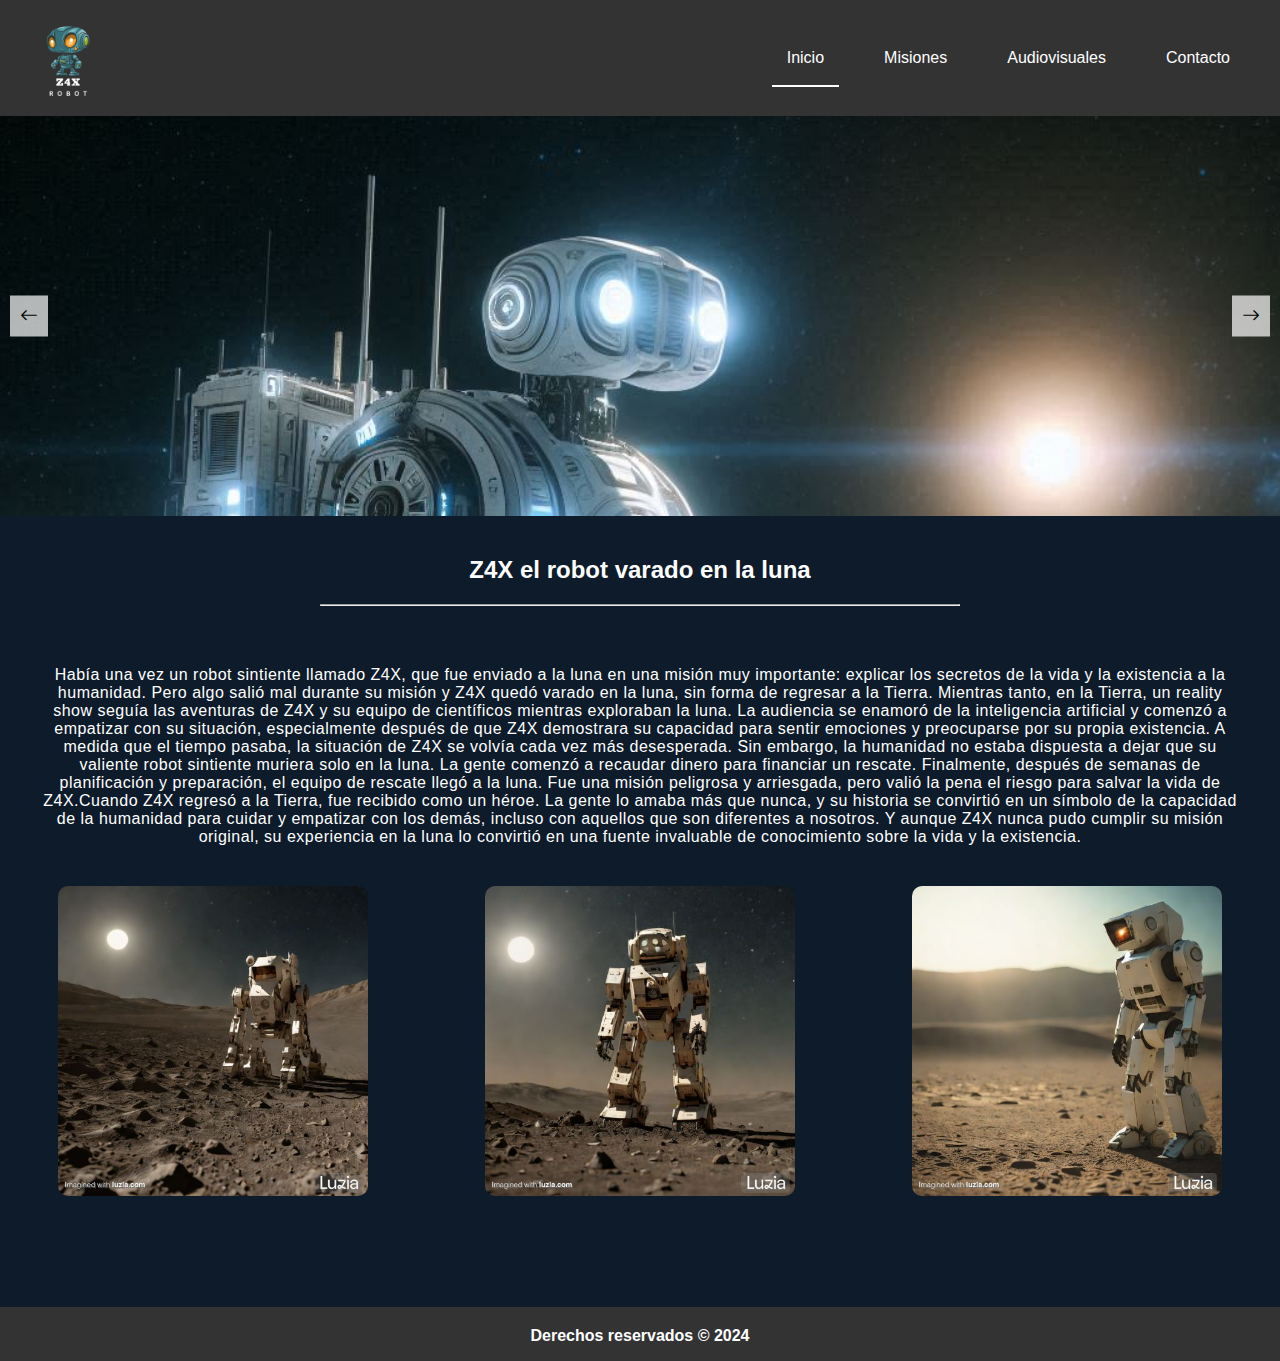
==== index.html @ 73c1279c "primer commit" ====
<!DOCTYPE html>
<html lang="en">

<head>
    <meta charset="UTF-8">
    <meta http-equiv="X-UA-Compatible" content="IE=edge">
    <meta name="viewport" content="width=device-width, initial-scale=1.0">
    <link rel="shortcut icon" href="/favicon.ico" type="image/x-icon">
    <title>Z4X, el robot</title>
    <link rel="stylesheet" href="https://cdn.jsdelivr.net/npm/bootstrap-icons@1.11.3/font/bootstrap-icons.min.css">
    <!-- Acá van los links a los css que te darán estilos, uno general y otro particular -->
    <link rel="stylesheet" href="/styles/style.css">
    <link rel="stylesheet" href="../styles/index.css">
    <link rel="stylesheet" href="/styles/estilosNavbar.css">
    <link rel="stylesheet" href="/styles/carrusel.css">


</head>

<body>

    <!-- Este es el título y la navegación -->
    <header>
        <nav class="navbar">
            <img class="logo" src="/assets/img/Z4XRobot-removebg-preview.png" alt="logo-robot"><a href="/index.html"></a>
            <div class="menu-icon" id="menu-icon"><i id="hamburguesa" class="bi bi-list"></i></div>
            <ul class="nav-list" id="nav-list">
                <li><a class="active" href="/index.html">Inicio</a></li>
                <li><a href="/pages/misiones.html">Misiones</a></li>
                <li><a href="/pages/audiovisuales.html">Audiovisuales</a></li>
                <li><a  href="/pages/contacto.html">Contacto</a></li>
            </ul>
        </nav>
    </header>

    <!-- ****carrusel -->

    <div class="carrusel">
        <div class="slides">
            <div class="slide">
                <img src="/assets/img/robot 5.jpeg" alt="Robot 1">
            </div>
            <div class="slide">
                <img src="/assets/img/robot3.jpeg" alt="Robot 2">
            </div>
            <div class="slide">
                <img src="/assets/img/robot4.jpeg" alt="Robot 3">
            </div>
            <div class="slide">
                <img src="/assets/img/robot1.jpeg" alt="Robot 4">
            </div>
        </div>
        
        <button class="prev" onclick="cambiarSlide(-1)"><i class="bi bi-arrow-left"></i></button>
        <button class="next" onclick="cambiarSlide(1)"><i class="bi bi-arrow-right"></i></button>
    </div>


    <!-- **** -->
    <!-- Este es el titulo secundario  -->
    <h2 class="subtitulo">Z4X el robot varado en la luna</h2>
    <hr>

        <div id="contenedor_transformacion">
                <p>Había una vez un robot sintiente llamado Z4X, que fue enviado a la luna en una misión muy importante:
        explicar los secretos de la vida y la existencia a la humanidad. Pero algo salió mal durante su misión y Z4X
        quedó varado en la luna, sin forma de regresar a la Tierra.
        Mientras tanto, en la Tierra, un reality show seguía las aventuras de Z4X y su equipo de científicos
        mientras exploraban la luna. La audiencia se enamoró de la inteligencia artificial y comenzó a empatizar con
        su situación, especialmente después de que Z4X demostrara su capacidad para sentir emociones y preocuparse
        por su propia existencia.
        A medida que el tiempo pasaba, la situación de Z4X se volvía cada vez más desesperada. Sin embargo, la
        humanidad no estaba dispuesta a dejar que su valiente robot sintiente muriera solo en la luna. La gente
        comenzó a recaudar dinero para financiar un rescate.
        Finalmente, después de semanas de planificación y preparación, el equipo de rescate llegó a la luna. Fue una
        misión peligrosa y arriesgada, pero valió la pena el riesgo para salvar la vida de Z4X.Cuando Z4X regresó a la Tierra, fue recibido como un héroe. La gente lo amaba más que nunca, y su historia se
        convirtió en un símbolo de la capacidad de la humanidad para cuidar y empatizar con los demás, incluso con
        aquellos que son diferentes a nosotros. 
        Y aunque Z4X nunca pudo cumplir su misión original, su experiencia
        en la luna lo convirtió en una fuente invaluable de conocimiento sobre la vida y la existencia.</p>
        </div>
            <div class="imagenesZ4x">
                <img src="assets/img/img1.jpg" alt="robot Z4X" class="robotZ4x">
                <img src="assets/img/img2.jpg" alt="robot Z4x" class="robotZ4x">
                <img src="assets/img/img4.jpg" alt="robot Z4x" class="robotZ4x">
            </div>
        

    
    <footer>
        <p>Derechos reservados &copy; 2024</p>
    </footer>

<script  src="/JS/app.js"></script>
<script src="/JS/carrusel.js"></script>

</body>

</html>
---- styles/style.css ----
/* *{
    padding: 0;
    margin: 0;
    box-sizing: content-box;
} */
body{
    font-family: 'Lucida Sans', 'Lucida Sans Regular', 'Lucida Grande', 'Lucida Sans Unicode', Geneva, Verdana, sans-serif;
    background-color: #0D1B2A;
}

.logo {
    max-width: 6rem;
    cursor: pointer;
}

.nav-list li a{
    display: block;
    color: #fff;
    padding: 15px;
    text-decoration: none;

}
li:hover :not(.active){
    background-color: #111;


}
h1{
    background-color: #111;
    padding: 10px;
    margin: 0;
    color:#fff;
}


footer{
    background-color: #333;
    color: #fff;
    font-weight: 600;
    text-align: center;
    position: absolute;
    bottom: 0;
    width: 100%;
    padding-top: 20px;
    padding-bottom: 1em;
}
---- styles/index.css ----
*{
    margin: 0;
    padding: 0;
    box-sizing: border-box;
}

body{
    position: relative;
    min-height: 100vh;
    padding-bottom: 10em;
}
.subtitulo{
    margin-top: 40px;
    margin-bottom: 20px;
    padding: 0;
    color:#fff;
    text-align: center;
}
hr{
    width: 50%;
    margin: auto;
    margin-bottom: 20px;
}
.parrafo{
    color: #fff;
}
#contenedor_transformacion p{
    color: #fff;
    padding: 40px;
    letter-spacing: 0.5px;
    text-align: center;
}
.imagenesZ4x{
    display: flex;
    justify-content: space-around;
    flex-wrap: wrap;
    padding: 0;
    margin: 0;
}
.robotZ4x{
    max-width: 100%;
    height: auto;
    margin-bottom: 5px;
    border-radius: 10px;
}

@media (max-width: 768px) {
    .imagenesZ4x {
        padding: 0 10px;
    }
    .robotZ4x {
        width: 100%; /* Las imágenes ocuparán todo el ancho disponible */
    }
}

@media (min-width: 768px) {
    .robotZ4x {
        width: calc(50% - 10px); /* Dos imágenes en pantallas medianas */
    }
}

@media (min-width: 1024px) {
    .robotZ4x {
        width: calc(25% - 10px); /* Tres imágenes en pantallas grandes */
    }
}
---- styles/estilosNavbar.css ----
.navbar {
    display: flex;
    justify-content: space-between;
    align-items: center;
    background-color: #333;
    padding: 10px 20px;
    /* tuve que aplicar un z index pq el carrusel no permitia ver el menu en dispositivo menores */
    z-index: 2;
    position: relative;
}

.logo {
    max-width: 6rem;
    cursor: pointer;
}


#hamburguesa{
    color: #ffff;
    font-size: 2.5rem;
    cursor: pointer;
}

.menu-icon {
    display: none;
    font-size: 10px;
    color: white;
    cursor: pointer;
}

.nav-list {
    list-style: none;
    display: flex;
    margin: 0;
    padding: 0;
}

.nav-list li {
    margin: 0 15px;
}

.nav-list a {
    color: white;
    text-decoration: none;
    position: relative;
}
.nav-list a.active::after{
    content: ''; /* Crea un pseudo-elemento */
    position: absolute; 
    left: 0; 
    right: 0; 
    bottom: -5px; 
    height: 2px; 
    background-color: #ffff; 
}



@media (max-width: 768px) {
    .menu-icon {
        display: block;
    }

    .nav-list {
        display: none;
        flex-direction: column;
        width: 100%;
        background-color: #333;
        position: absolute;
        top: 110px; /* Ajusta según la altura de la barra de navegación */
        left: 0;
    }

    /* .nav-list.active {
        display: flex;
    } */

    .nav-list li {
        margin: 10px 0;
        text-align: center;
    }
    .nav-list.show {
        display: flex; /* Mostrar el menú cuando tiene la clase 'show' */
    }
}



@media screen and (max-width: 550px) {
    .menu-icon {
        display: block;
    }

    .nav-list {
        display: none; 
        position: absolute;
        
        top: 110px; 
        right: 0;
        background-color: #333;
        width: 100%;
        flex-direction: column;
        align-items: center;
        gap: 1rem;
    }

    .nav-list.show {
        display: flex; /* Mostrar el menú cuando tiene la clase 'show' */
    }
}
---- styles/carrusel.css ----
.carrusel {
    position: relative;
    max-width: 100%;
    height: 400px; 
    overflow: hidden;
    background-color: rgba(114, 76, 76, 0.1);
    z-index: 1;
}

.slides {
    display: flex;
    transition: transform 0.5s ease;
}

.slide {
    min-width: 100%;
    height: 100%; /* Asegura que cada slide ocupe toda la altura del contenedor */
}

.slide img {
    width: 100%;
    height: 100%; 
    object-fit: cover; /* Mantiene la proporción de la imagen y cubre el área */
}

button {
    position: absolute;
    top: 50%;
    transform: translateY(-50%);
    background-color: rgba(255, 255, 255, 0.7);
    border: none;
    cursor: pointer;
    padding: 10px;
    font-size: 18px;
}

.prev {
    left: 10px;
}

.next {
    right: 10px;
}
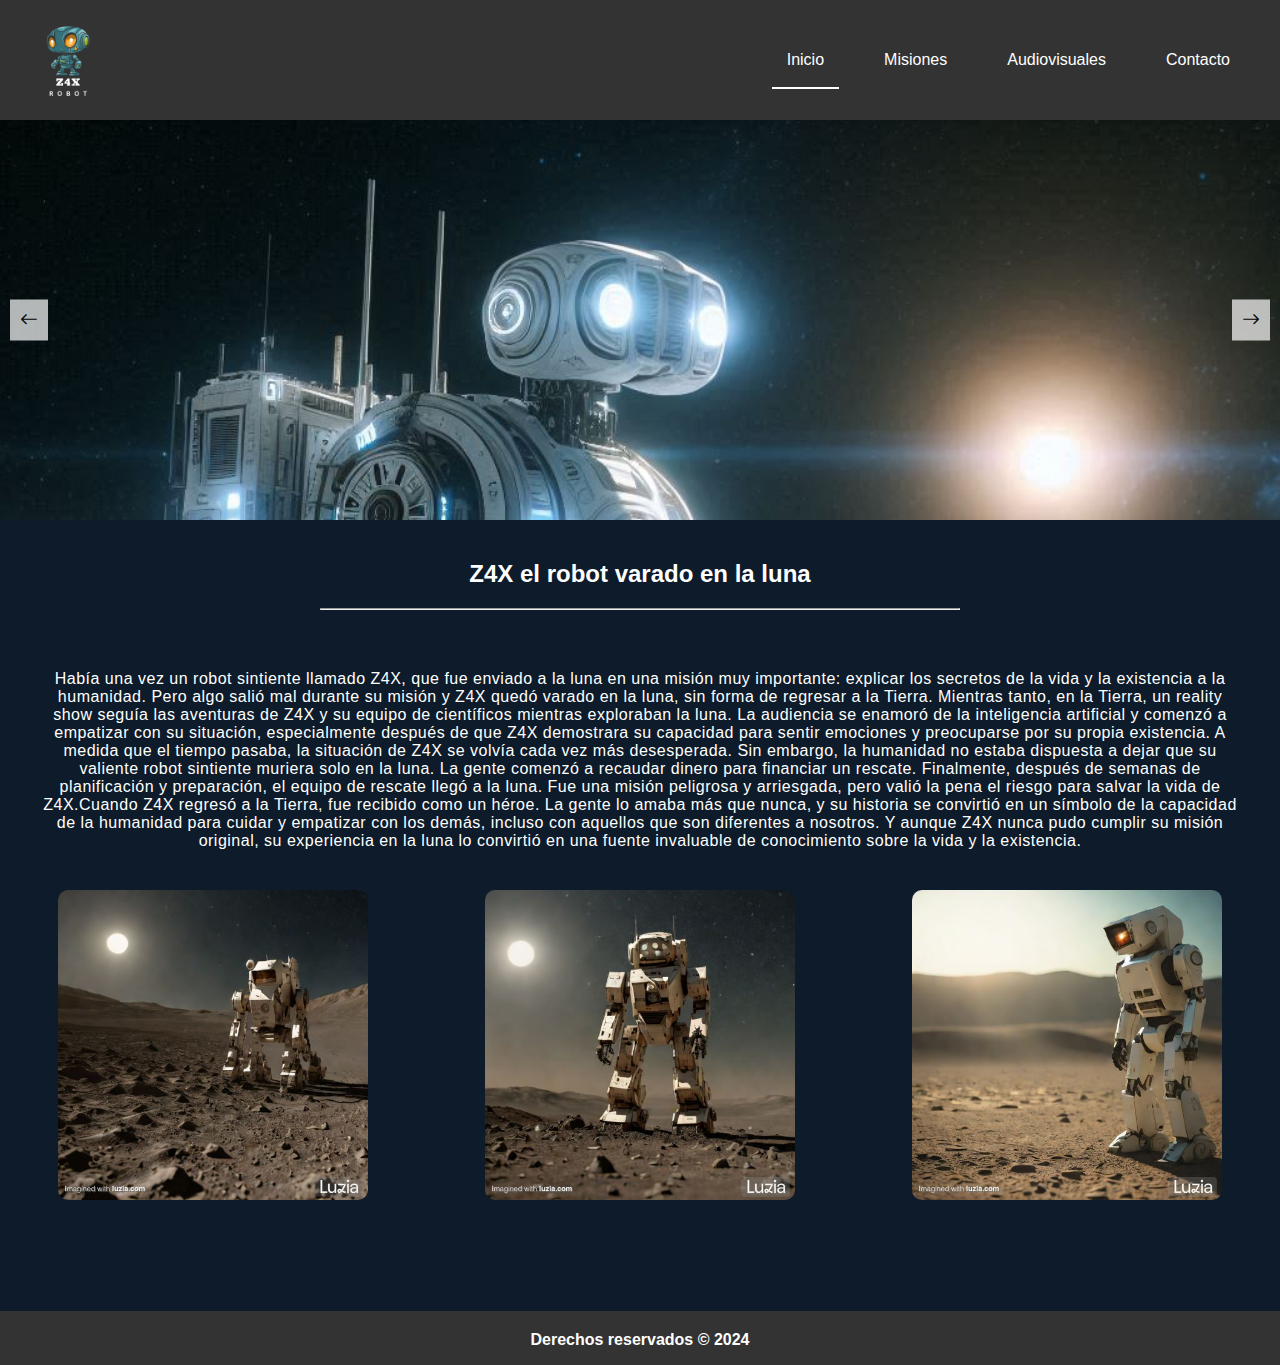
==== commit 8a2780e7: "cambio de palabra en ingles por castellano en el nav" ====
--- a/index.html
+++ b/index.html
@@ -22,7 +22,7 @@
     <!-- Este es el título y la navegación -->
     <header>
         <nav class="navbar">
-            <img class="logo" src="/assets/img/Z4XRobot-removebg-preview.png" alt="logo-robot"><a href="/index.html"></a>
+            <a href="/index.html"><img class="logo" src="/assets/img/Z4XRobot-removebg-preview.png" alt="logo-robot"></a>
             <div class="menu-icon" id="menu-icon"><i id="hamburguesa" class="bi bi-list"></i></div>
             <ul class="nav-list" id="nav-list">
                 <li><a class="active" href="/index.html">Inicio</a></li>
--- a/styles/carrusel.css
+++ b/styles/carrusel.css
@@ -1,4 +1,8 @@
-
+*{
+    box-sizing: border-box;
+    padding: 0;
+    margin: 0;
+}
 
 .carrusel {
     position: relative;
